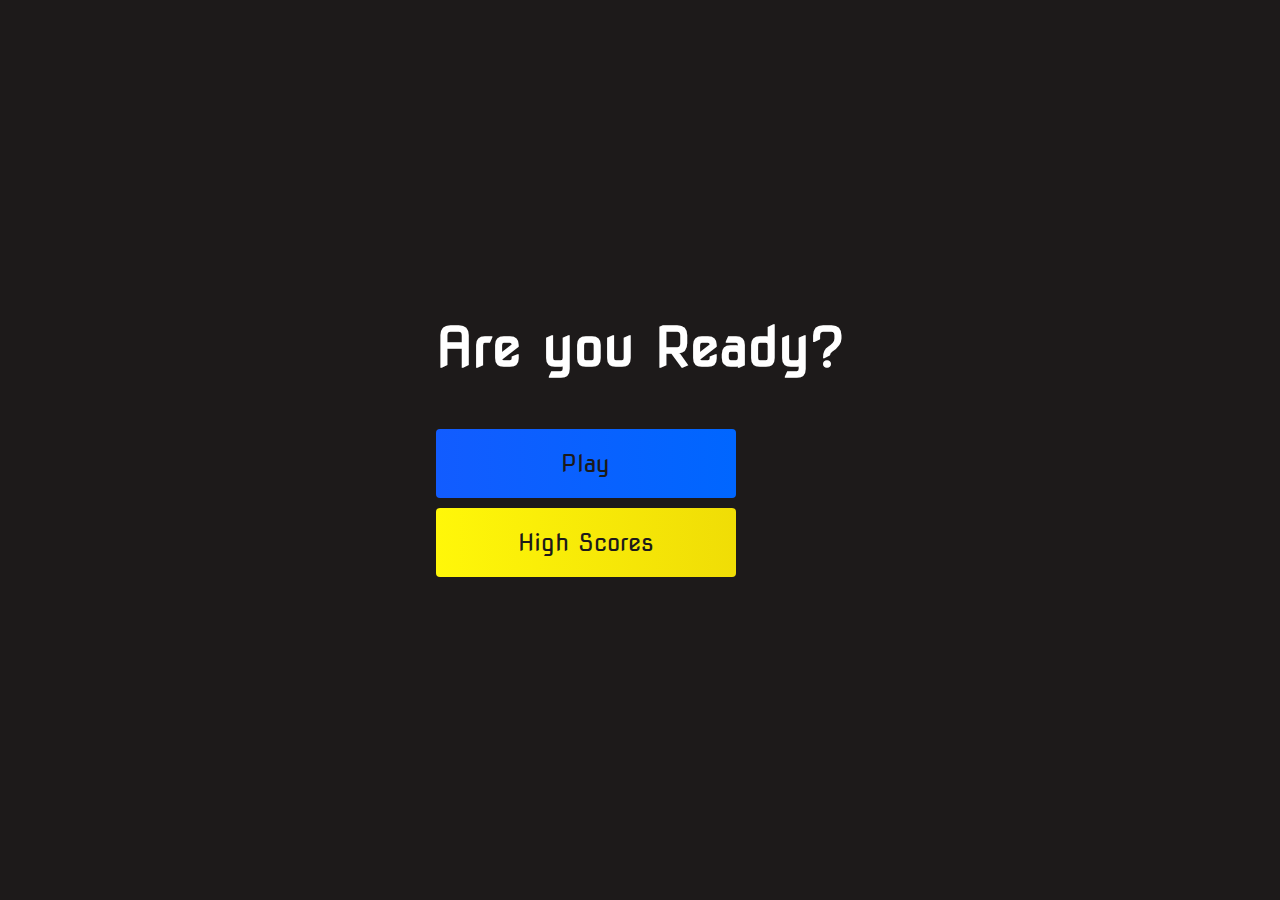
==== index.html @ 8a0e21f8 "first commit" ====
<!DOCTYPE html>
<html lang="en">
<head>
    <meta charset="UTF-8">
    <meta http-equiv="X-UA-Compatible" content="IE=edge">
    <meta name="viewport" content="width=device-width, initial-scale=1.0">
    <title>Document</title>
    <link rel="stylesheet" href="style.css">
</head>
<body>
    <div class="container">
        <div id="home" class="flex-column flex cener">
            <h1>Are you Ready?</h1>
            <a href="/game.html" class="btn">Play</a>
            <a href="/highscores.html" id="highscore-btn" class="btn">High Scores</a>

        </div>
    </div>
</body>
</html>
---- style.css ----
@import url('https://fonts.googleapis.com/css2?family=Nova+Square&display=swap');


:root{
    background-color: rgb(29,26,26);
}

*{
    box-sizing: border-box;
    margin: 0;
    padding: 0;
    font-size: 62.5%;
    font-family: 'Nova Square', cursive;
}

h1{
    font-size: 5.4rem;
    color: #fff;
    margin-bottom: 5rem ;

}

h2{
    font-size: 4.2rem;
    margin-bottom: 4rem;

}

.container {
    width: 100vw;
    height: 100vh;
    display: flex;
    justify-content: center;
    align-items: center;
    max-width: 80rem;
    margin: 0 auto;
    padding: 2rem;
}

.flex-column {
    display: flex;
    flex-direction: column;
}

.flex-center {
    justify-content: center;
    align-items: center;
}

.justify-center {
    justify-content: center;
}

.text-center {
    text-align: center;
}

.hidden {
    display: none;
}

.btn {
    font-size: 2.4rem;
    padding: 2rem 0;
    width: 30rem;
    text-align: center;
    margin-bottom: 1rem;
    text-decoration: none;
    color: rgb(28,26,26);
    background: linear-gradient(90deg, rgb(18, 92,255)0%, rgb(0, 102, 255) 100%);
    border-radius: 4px;
}

.bth:hover {
    cursor: pointer;
    box-shadow: 0 0.4rem 1.4rem 0 rgba(200, 144,244,0.6);
    transition: transform 150ms;
    transform: scale(1.03);
}

.btn[disabled]:hover{
    cursor: not-allowed;
    box-shadow: none;
    transform: none;
}

#highscore-btn {
    background:linear-gradient(90deg, rgb(255, 247,9)0%, rgb(240, 221, 6 ) 100%); 
}

#highscore-btn:hover{
    box-shadow: 0 0.4rem 1.4rem 0 rgba(255,255,0,0.5);
}
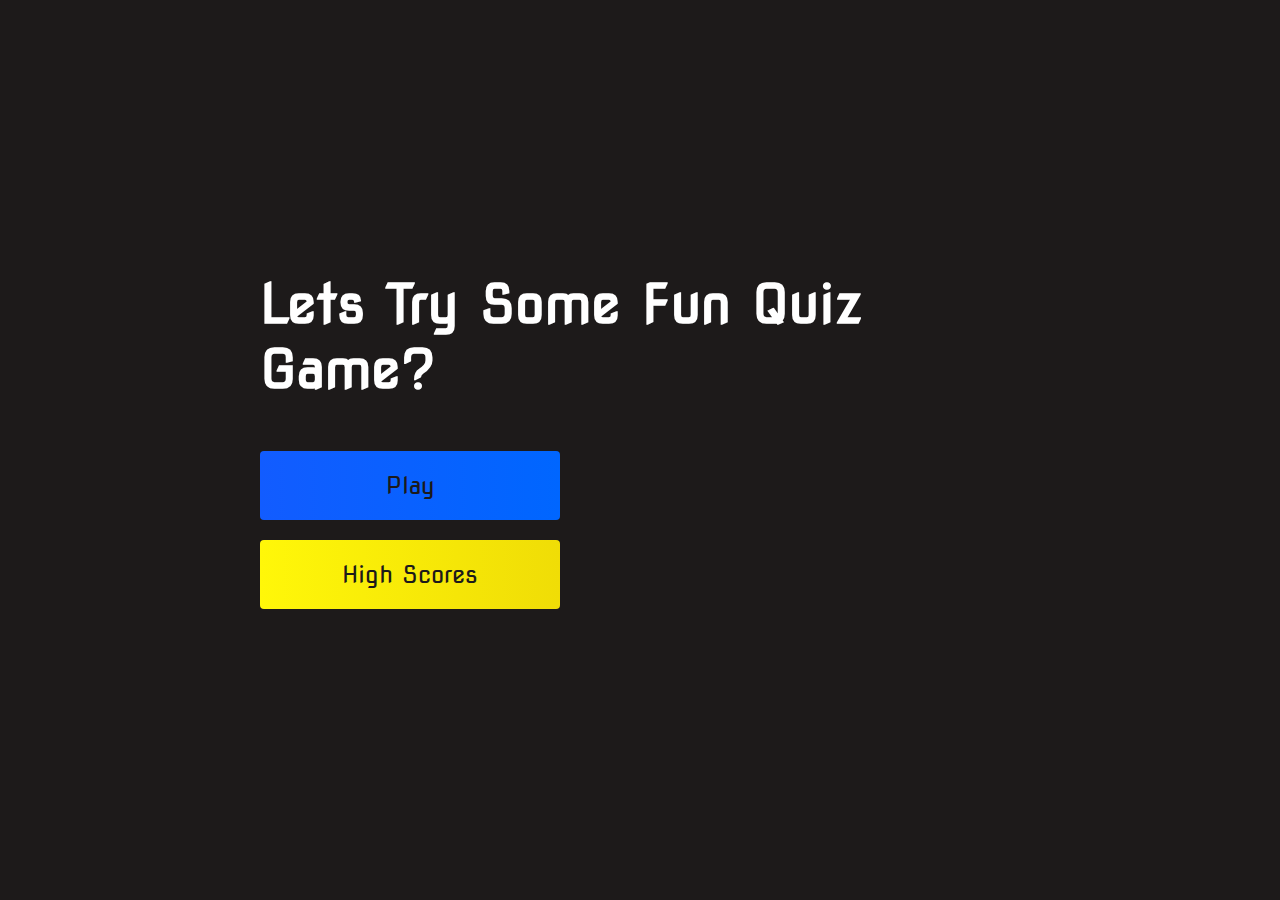
==== commit c04f10a6: "workdone" ====
--- a/index.html
+++ b/index.html
@@ -10,7 +10,7 @@
 <body>
     <div class="container">
         <div id="home" class="flex-column flex cener">
-            <h1>Are you Ready?</h1>
+            <h1>Lets Try Some Fun Quiz Game?</h1>
             <a href="/game.html" class="btn">Play</a>
             <a href="/highscores.html" id="highscore-btn" class="btn">High Scores</a>
 
--- a/style.css
+++ b/style.css
@@ -64,7 +64,7 @@
     padding: 2rem 0;
     width: 30rem;
     text-align: center;
-    margin-bottom: 1rem;
+    margin-bottom: 2rem;
     text-decoration: none;
     color: rgb(28,26,26);
     background: linear-gradient(90deg, rgb(18, 92,255)0%, rgb(0, 102, 255) 100%);
@@ -73,7 +73,7 @@
 
 .bth:hover {
     cursor: pointer;
-    box-shadow: 0 0.4rem 1.4rem 0 rgba(200, 144,244,0.6);
+    box-shadow: 0 0.4rem 1.4rem 0 rgba(8, 144,244, 0.6);
     transition: transform 150ms;
     transform: scale(1.03);
 }
@@ -90,4 +90,44 @@
 
 #highscore-btn:hover{
     box-shadow: 0 0.4rem 1.4rem 0 rgba(255,255,0,0.5);
+}
+
+/*end page css*/
+.end-form-container {
+    width: 100%;
+    display: flex;
+    flex-direction: column;
+    align-items: center;
+    max-width: 30rem;
+}
+
+input {
+    margin-bottom: 1rem;
+    width: 20rem;
+    padding: 1.5rem;
+    font-size: 1.8rem;
+    border: none;
+    box-shadow: 0 0.1rem 1.4rem 0 rgba( 86, 185, 235, 0.5);
+}
+
+input::placeholder{
+    color: #aaa;
+}
+
+#username {
+    margin-bottom: 3rem;
+    width: 100%;
+    outline: none;
+}
+
+#end-text {
+    font-size: 2.4rem;
+    color: #fff;
+    text-align: center;
+}
+
+#saveScoreBtn {
+    margin-left: 1rem;
+    font-size: 2rem;
+    color: rgb(28, 26, 26);
 }